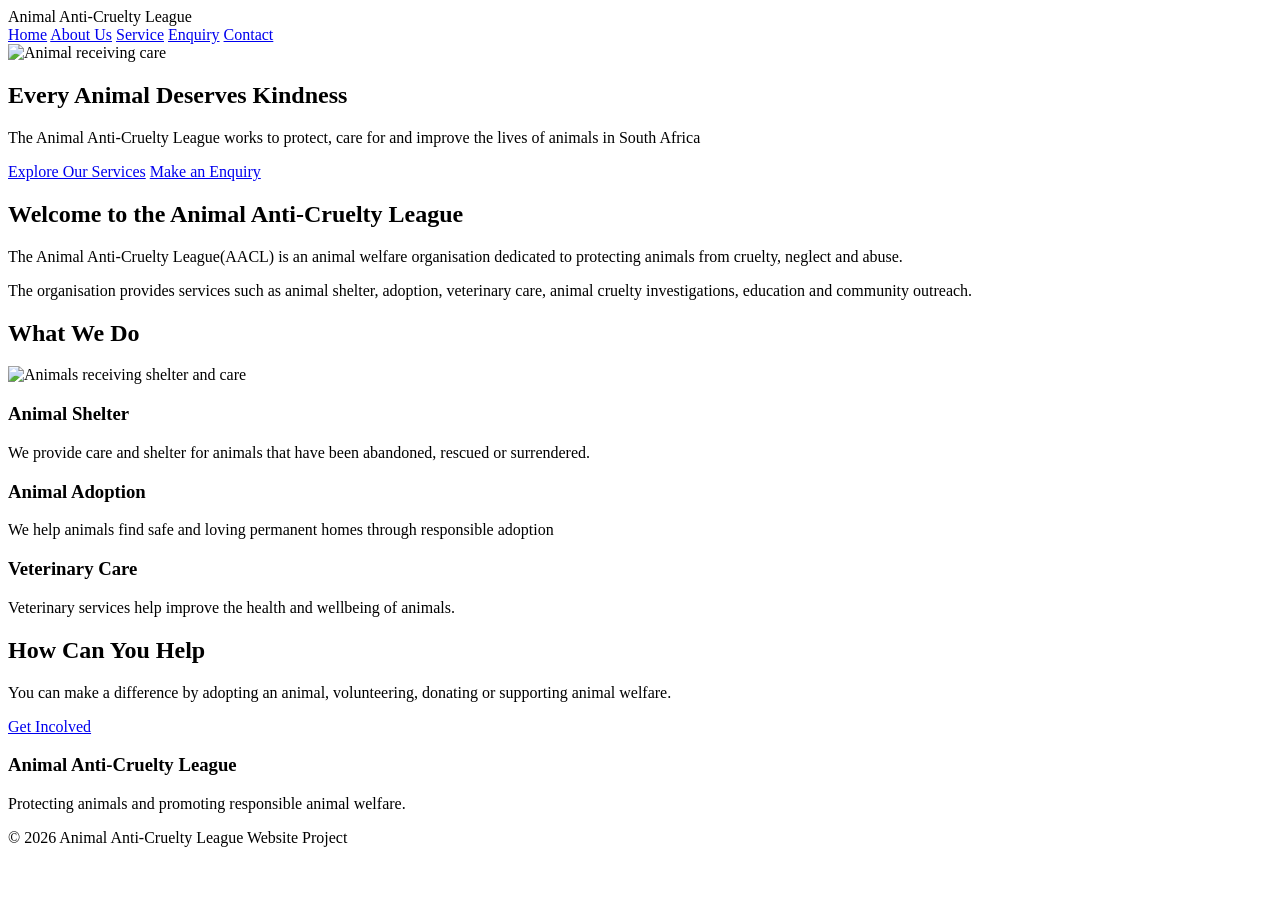
==== WEDE5020_POE_ST10474252/index.html @ 0586139e "Add files via upload" ====
<!DOCTYPE html>
<html lang="en">
    <head>
        <meta charset="UTF-8">
         <meta name="viewport" content="width=device-width, initial-scale=1.0">
        <title>Animal Anti-Cruelty League - Home</title>
    </head>
    <body>
        <!-- Header -->
         <header>
            <div class="logo">
                Animal Anti-Cruelty League
            </div>

            <!-- Navigation Menu -->
             <nav>
                <a href="index.html">Home</a>
                <a href="about.html">About Us</a>
                <a href="services.html">Service</a>
                <a href="enquiry.html">Enquiry</a>
                <a href="contact.html">Contact</a>
             </nav>
         </header>

         <!-- Main Contect -->
          <main>

            <!-- Hero Section -->
             <section class="hero">
                <img src="images/aacl-hero.jpg" alt="Animal receiving care">
                <h1>Every Animal Deserves Kindness</h1>
                <p>The Animal Anti-Cruelty League works to protect, care for and improve the lives of animals in South Africa</p>
                <a href="services.html" class="button">Explore Our Services</a>
                <a href="enquiry.html" class="button">Make an Enquiry</a>
             </section>
             
            <!-- Introduction -->
             <section>
                <h2>Welcome to the Animal Anti-Cruelty League</h2>
                <p>The Animal Anti-Cruelty League(AACL) is an animal welfare organisation dedicated to protecting animals from cruelty, neglect and abuse.</p>
                <p> The organisation provides services such as animal shelter, adoption, veterinary care, animal cruelty investigations, education and community outreach.</p>
             </section>
             <!-- Services -->
              <section>
                <h2>What We Do</h2>
                <div class="cards">
                    <article>
                        <img src="images/shelter.jpg" alt="Animals receiving shelter and care">
                        <h3>Animal Shelter</h3>
                        <p>We provide care and shelter for animals that have been abandoned, rescued or surrendered.</p>
                    </article>
                    <article>
                        <h3>Animal Adoption</h3>
                        <p>We help animals find safe and loving permanent homes through responsible adoption</p>
                    </article>
                    <article>
                        <h3>Veterinary Care</h3>
                        <p>Veterinary services help improve the health and wellbeing of animals.</p>
                    </article>
                </div>
              </section>
              <!-- Call To Action -->
               <sction class="cta">
                <h2>How Can You Help</h2>
                <p>You can make a difference by adopting an animal, volunteering, donating or supporting animal welfare.</p>
                <a href="enquiry.html" class="button">Get Incolved</a>
               </sction>
          </main>
          <!-- Footer -->
           <footer>
            <h3>Animal Anti-Cruelty League</h3>
            <p> Protecting animals and promoting responsible animal welfare.</p>
            <p>&copy; 2026 Animal Anti-Cruelty League Website Project</p>
           </footer>
    </body>
</html>
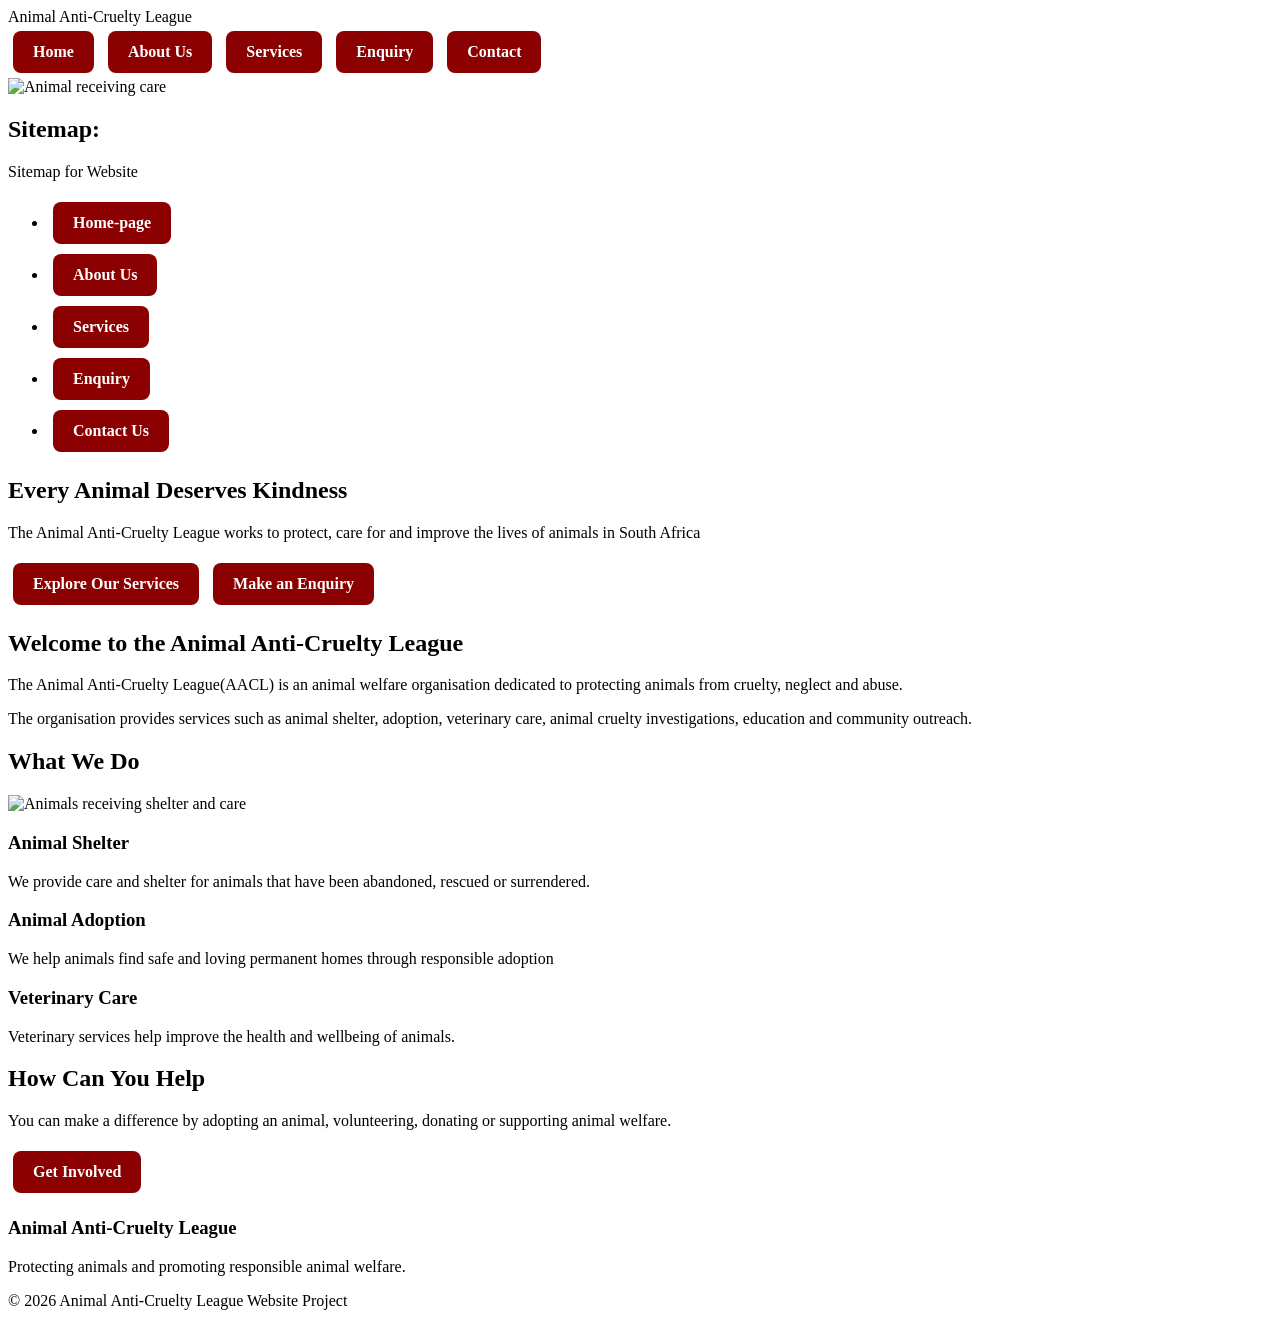
==== commit fc2ff69d: "Add files via upload" ====
--- a/WEDE5020_POE_ST10474252/index.html
+++ b/WEDE5020_POE_ST10474252/index.html
@@ -14,11 +14,11 @@
 
             <!-- Navigation Menu -->
              <nav>
-                <a href="index.html">Home</a>
-                <a href="about.html">About Us</a>
-                <a href="services.html">Service</a>
-                <a href="enquiry.html">Enquiry</a>
-                <a href="contact.html">Contact</a>
+                <a href="index.html" style="background-color: darkred;color: white;padding: 12px 20px;margin: 5px;border-radius: 8px;text-decoration: none;display: inline-block;font-weight: bold;">Home</a>
+                <a href="about.html"style="background-color: darkred;color: white;padding: 12px 20px;margin: 5px;border-radius: 8px;text-decoration: none;display: inline-block;font-weight: bold;">About Us</a>
+                <a href="services.html"style="background-color: darkred;color: white;padding: 12px 20px;margin: 5px;border-radius: 8px;text-decoration: none;display: inline-block;font-weight: bold;">Services</a>
+                <a href="enquiry.html"style="background-color: darkred;color: white;padding: 12px 20px;margin: 5px;border-radius: 8px;text-decoration: none;display: inline-block;font-weight: bold;">Enquiry</a>
+                <a href="contact.html"style="background-color: darkred;color: white;padding: 12px 20px;margin: 5px;border-radius: 8px;text-decoration: none;display: inline-block;font-weight: bold;">Contact</a>
              </nav>
          </header>
 
@@ -28,10 +28,21 @@
             <!-- Hero Section -->
              <section class="hero">
                 <img src="images/aacl-hero.jpg" alt="Animal receiving care">
+                <h2>Sitemap:</h2>
+
+                    <p>Sitemap for Website</p>
+
+                    <ul>
+                        <li><a href="index.html" style="background-color: darkred;color: white;padding: 12px 20px;margin: 5px;border-radius: 8px;text-decoration: none;display: inline-block;font-weight: bold;">Home-page</a></li>
+                        <li><a href="about.html" style="background-color: darkred;color: white;padding: 12px 20px;margin: 5px;border-radius: 8px;text-decoration: none;display: inline-block;font-weight: bold;">About Us</a></li>
+                        <li><a href="services.html" style="background-color: darkred;color: white;padding: 12px 20px;margin: 5px;border-radius: 8px;text-decoration: none;display: inline-block;font-weight: bold;">Services</a></li>
+                        <li><a href="enquiry.html" style="background-color: darkred;color: white;padding: 12px 20px;margin: 5px;border-radius: 8px;text-decoration: none;display: inline-block;font-weight: bold;">Enquiry</a></li>
+                        <li><a href="contact.html" style="background-color: darkred;color: white;padding: 12px 20px;margin: 5px;border-radius: 8px;text-decoration: none;display: inline-block;font-weight: bold;">Contact Us</a></li>
+                    </ul>
                 <h1>Every Animal Deserves Kindness</h1>
                 <p>The Animal Anti-Cruelty League works to protect, care for and improve the lives of animals in South Africa</p>
-                <a href="services.html" class="button">Explore Our Services</a>
-                <a href="enquiry.html" class="button">Make an Enquiry</a>
+                <a href="services.html" style="background-color: darkred;color: white;padding: 12px 20px;margin: 5px;border-radius: 8px;text-decoration: none;display: inline-block;font-weight: bold;">Explore Our Services</a>
+                <a href="enquiry.html" style="background-color: darkred;color: white;padding: 12px 20px;margin: 5px;border-radius: 8px;text-decoration: none;display: inline-block;font-weight: bold;">Make an Enquiry</a>
              </section>
              
             <!-- Introduction -->
@@ -63,13 +74,14 @@
                <sction class="cta">
                 <h2>How Can You Help</h2>
                 <p>You can make a difference by adopting an animal, volunteering, donating or supporting animal welfare.</p>
-                <a href="enquiry.html" class="button">Get Incolved</a>
+                <a href="enquiry.html" style="background-color: darkred;color: white;padding: 12px 20px;margin: 5px;border-radius: 8px;text-decoration: none;display: inline-block;font-weight: bold;">Get Involved</a>
                </sction>
           </main>
           <!-- Footer -->
            <footer>
             <h3>Animal Anti-Cruelty League</h3>
             <p> Protecting animals and promoting responsible animal welfare.</p>
+            <!-- © 2026 Sisanda Mthenjana WEDES5020 Website Project All rights reserved. -->
             <p>&copy; 2026 Animal Anti-Cruelty League Website Project</p>
            </footer>
     </body>
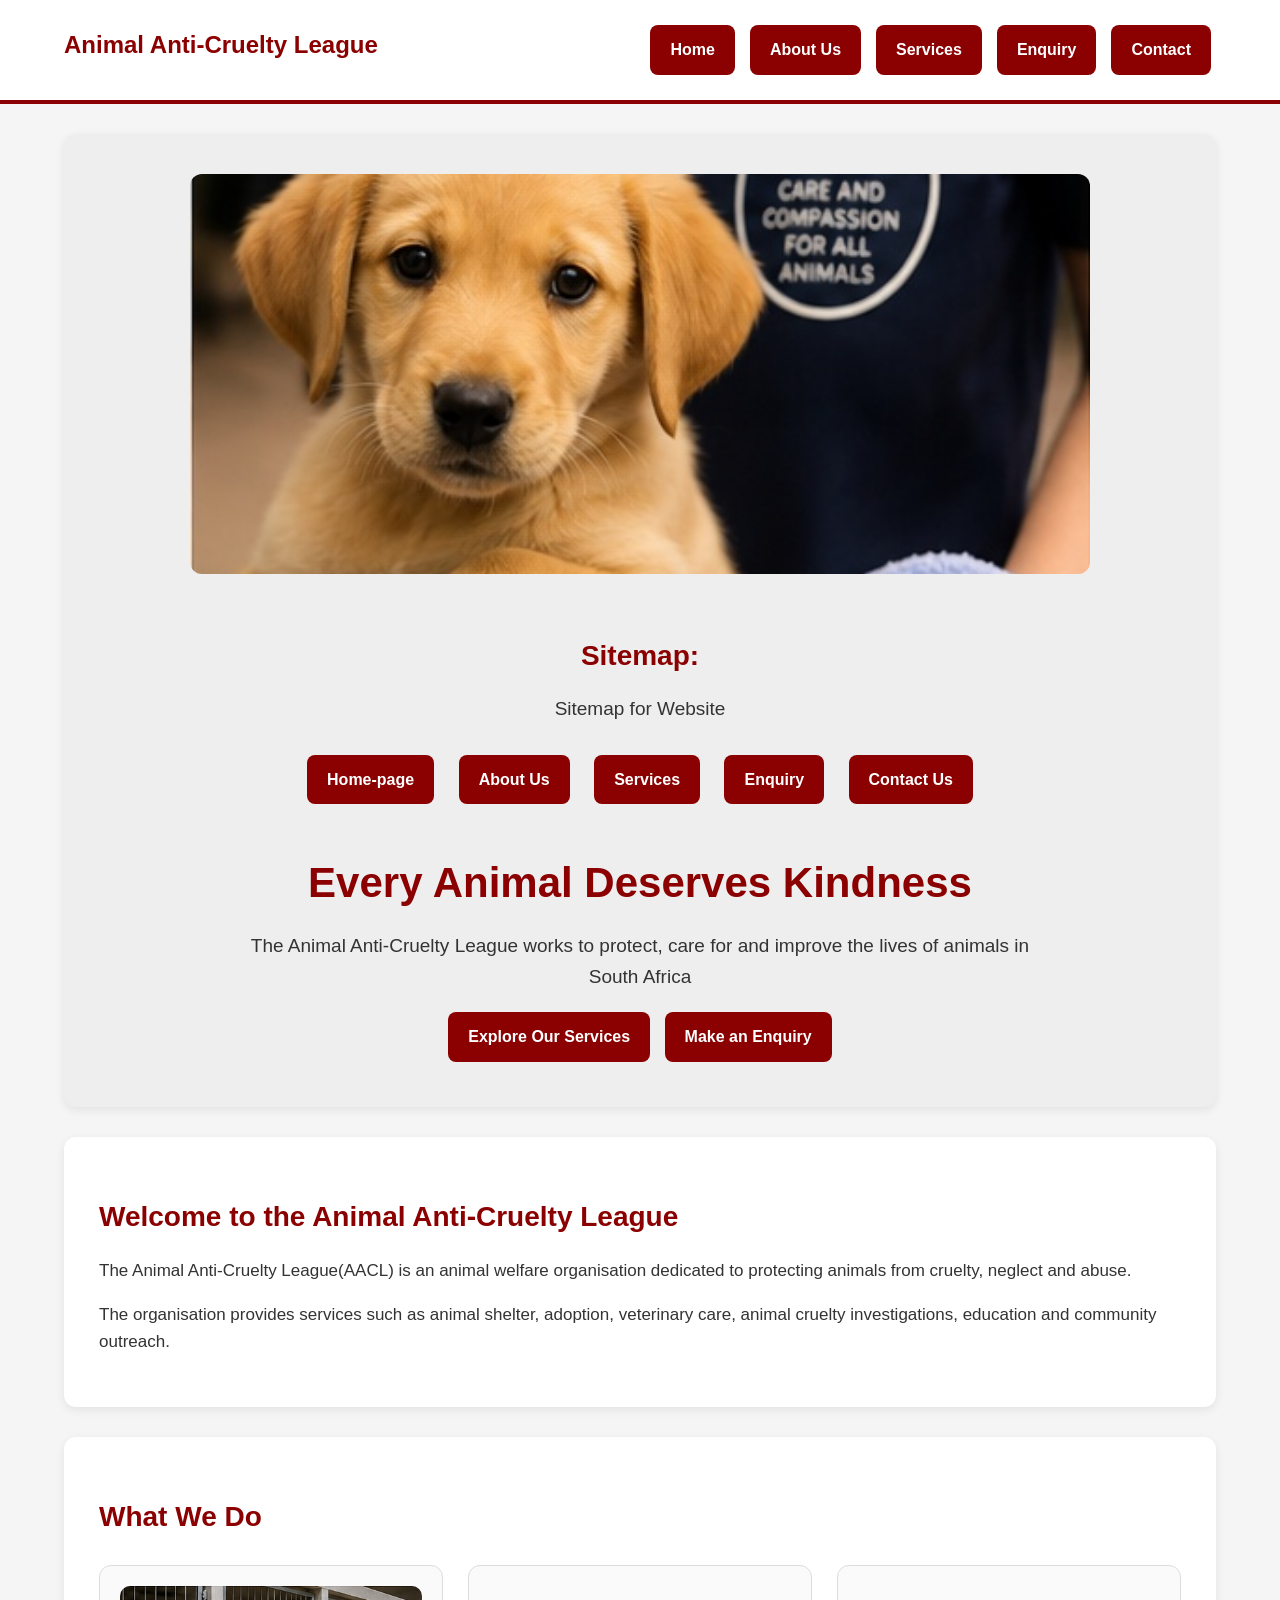
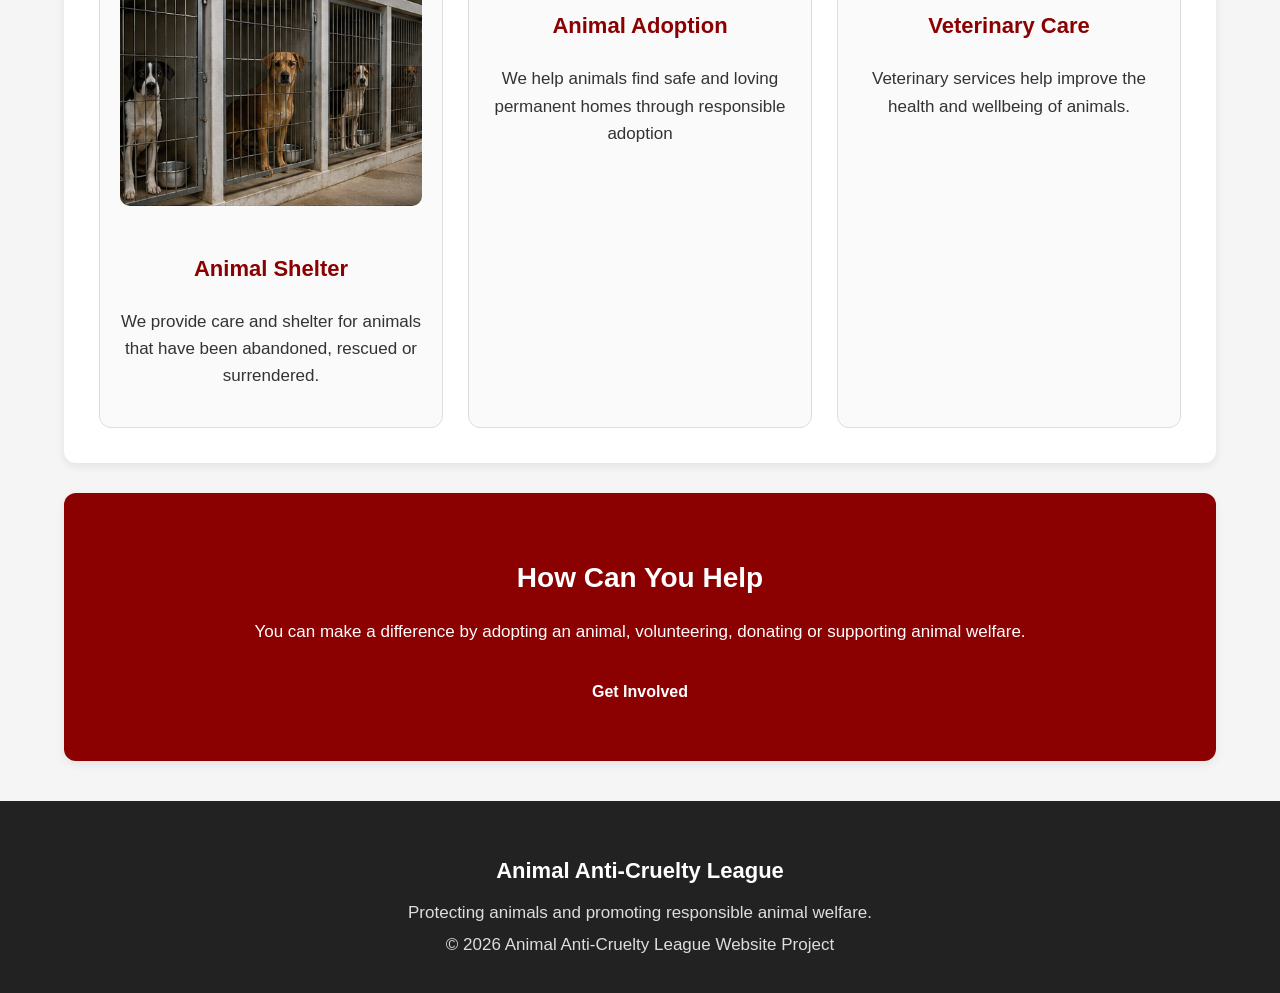
==== commit 9a6088f5: "Add files via upload" ====
--- a/WEDE5020_POE_ST10474252/index.html
+++ b/WEDE5020_POE_ST10474252/index.html
@@ -4,6 +4,7 @@
         <meta charset="UTF-8">
          <meta name="viewport" content="width=device-width, initial-scale=1.0">
         <title>Animal Anti-Cruelty League - Home</title>
+        <link rel="stylesheet" href="css/style.css">
     </head>
     <body>
         <!-- Header -->
@@ -14,11 +15,11 @@
 
             <!-- Navigation Menu -->
              <nav>
-                <a href="index.html" style="background-color: darkred;color: white;padding: 12px 20px;margin: 5px;border-radius: 8px;text-decoration: none;display: inline-block;font-weight: bold;">Home</a>
-                <a href="about.html"style="background-color: darkred;color: white;padding: 12px 20px;margin: 5px;border-radius: 8px;text-decoration: none;display: inline-block;font-weight: bold;">About Us</a>
-                <a href="services.html"style="background-color: darkred;color: white;padding: 12px 20px;margin: 5px;border-radius: 8px;text-decoration: none;display: inline-block;font-weight: bold;">Services</a>
-                <a href="enquiry.html"style="background-color: darkred;color: white;padding: 12px 20px;margin: 5px;border-radius: 8px;text-decoration: none;display: inline-block;font-weight: bold;">Enquiry</a>
-                <a href="contact.html"style="background-color: darkred;color: white;padding: 12px 20px;margin: 5px;border-radius: 8px;text-decoration: none;display: inline-block;font-weight: bold;">Contact</a>
+                <a href="index.html">Home</a>
+                <a href="about.html">About Us</a>
+                <a href="services.html">Services</a>
+                <a href="enquiry.html">Enquiry</a>
+                <a href="contact.html">Contact</a>
              </nav>
          </header>
 
@@ -71,11 +72,11 @@
                 </div>
               </section>
               <!-- Call To Action -->
-               <sction class="cta">
+               <section class="cta">
                 <h2>How Can You Help</h2>
                 <p>You can make a difference by adopting an animal, volunteering, donating or supporting animal welfare.</p>
                 <a href="enquiry.html" style="background-color: darkred;color: white;padding: 12px 20px;margin: 5px;border-radius: 8px;text-decoration: none;display: inline-block;font-weight: bold;">Get Involved</a>
-               </sction>
+               </section>
           </main>
           <!-- Footer -->
            <footer>
--- a/WEDE5020_POE_ST10474252/css/style.css
+++ b/WEDE5020_POE_ST10474252/css/style.css
@@ -0,0 +1,433 @@
+* {
+    box-sizing: border-box;
+}
+
+html {
+    scroll-behavior: smooth;
+}
+
+body {
+    margin: 0;
+    padding: 0;
+    font-family: Arial, Helvetica, sans-serif;
+    line-height: 1.6;
+    color: #333;
+    background-color: #f5f5f5;
+}
+
+header {
+    background-color: #fff;
+    padding: 20px 5%;
+    border-bottom: 4px solid darkred;
+    display: flex;
+    justify-content: space-between;
+    align-items: center;
+    flex-wrap: wrap;
+}
+
+.logo {
+    color: darkred;
+    font-size: 24px;
+    font-weight: bold;
+    margin-bottom: 10px;
+}
+
+nav {
+    display: flex;
+    flex-wrap: wrap;
+    justify-content: center;
+    gap: 5px;
+}
+
+nav a {
+    background-color: darkred;
+    color: #fff;
+    padding: 12px 20px;
+    margin: 5px;
+    border-radius: 8px;
+    text-decoration: none;
+    display: inline-block;
+    font-weight: bold;
+    transition: 0.3s;
+}
+
+nav a:hover {
+    background-color: #8b0000;
+    transform: translateY(-2px);
+}
+
+main {
+    width: 90%;
+    max-width: 1200px;
+    margin: 0 auto;
+}
+
+main > section {
+    background-color: #fff;
+    margin: 30px 0;
+    padding: 35px;
+    border-radius: 12px;
+    box-shadow: 0 3px 10px rgba(0, 0, 0, 0.08);
+}
+
+h1 {
+    color: darkred;
+    font-size: 38px;
+    margin-bottom: 15px;
+}
+
+h2 {
+    color: darkred;
+    font-size: 28px;
+    margin-bottom: 15px;
+}
+
+h3 {
+    color: darkred;
+    font-size: 22px;
+}
+
+p {
+    font-size: 17px;
+}
+
+.hero {
+    background-color: #eee;
+    text-align: center;
+    padding: 40px;
+    margin-top: 30px;
+    border-radius: 12px;
+}
+
+.hero img {
+    width: 100%;
+    max-width: 900px;
+    height: 400px;
+    object-fit: cover;
+    margin: 0 auto 30px;
+    border-radius: 12px;
+}
+
+.hero h1 {
+    font-size: 42px;
+    color: darkred;
+}
+
+.hero p {
+    max-width: 800px;
+    margin: 15px auto;
+    font-size: 19px;
+}
+
+.hero a {
+    background-color: darkred;
+    color: #fff;
+    padding: 12px 20px;
+    margin: 5px;
+    border-radius: 8px;
+    text-decoration: none;
+    display: inline-block;
+    font-weight: bold;
+}
+
+.hero a:hover {
+    background-color: #8b0000;
+}
+
+.hero ul {
+    list-style-type: none;
+    padding: 0;
+    margin: 20px 0 30px;
+}
+
+.hero li {
+    display: inline-block;
+    margin: 5px;
+}
+
+.page-title {
+    text-align: center;
+    background-color: #fff;
+    padding: 40px;
+    margin-top: 30px;
+    border-radius: 12px;
+}
+
+.page-title h1 {
+    font-size: 40px;
+}
+
+.page-title p {
+    max-width: 800px;
+    margin: 10px auto 25px;
+}
+
+.page-title img {
+    width: 100%;
+    max-width: 700px;
+    height: 350px;
+    object-fit: cover;
+    margin: 20px auto 0;
+    border-radius: 12px;
+}
+
+main img {
+    max-width: 100%;
+    border-radius: 10px;
+}
+
+main ul {
+    padding-left: 25px;
+}
+
+main li {
+    margin-bottom: 8px;
+}
+
+.cards {
+    display: grid;
+    grid-template-columns: repeat(3, 1fr);
+    gap: 25px;
+    margin-top: 25px;
+}
+
+.cards article {
+    background-color: #fafafa;
+    border: 1px solid #ddd;
+    border-radius: 12px;
+    padding: 20px;
+    text-align: center;
+    transition: 0.3s;
+}
+
+.cards article:hover {
+    transform: translateY(-5px);
+    box-shadow: 0 5px 15px rgba(0, 0, 0, 0.12);
+}
+
+.cards article img {
+    width: 100%;
+    height: 220px;
+    object-fit: cover;
+    border-radius: 10px;
+    margin-bottom: 15px;
+}
+
+.cards article h2,
+.cards article h3 {
+    color: darkred;
+}
+
+.cta {
+    background-color: darkred !important;
+    color: #fff;
+    text-align: center;
+    padding: 40px;
+    border-radius: 12px;
+    margin: 30px 0;
+}
+
+.cta h2,
+.cta p {
+    color: #fff;
+}
+
+.cta a {
+    background-color: #fff;
+    color: darkred;
+    padding: 12px 20px;
+    margin: 5px;
+    border-radius: 8px;
+    text-decoration: none;
+    display: inline-block;
+    font-weight: bold;
+}
+
+.cta a:hover {
+    background-color: #eee;
+}
+
+form {
+    max-width: 800px;
+    margin: 0 auto;
+}
+
+.form-group {
+    margin-bottom: 20px;
+}
+
+.form-group label {
+    display: block;
+    color: darkred;
+    font-weight: bold;
+    margin-bottom: 7px;
+}
+
+.form-group input,
+.form-group select,
+.form-group textarea {
+    width: 100%;
+    padding: 12px;
+    border: 1px solid #bbb;
+    border-radius: 6px;
+    font-family: Arial, Helvetica, sans-serif;
+    font-size: 16px;
+    background-color: #fff;
+}
+
+.form-group input:focus,
+.form-group select:focus,
+.form-group textarea:focus {
+    outline: none;
+    border: 2px solid darkred;
+}
+
+.form-group textarea {
+    min-height: 160px;
+    resize: vertical;
+}
+
+.button {
+    background-color: darkred;
+    color: #fff;
+    border: none;
+    padding: 12px 22px;
+    margin: 5px;
+    border-radius: 8px;
+    font-size: 16px;
+    font-weight: bold;
+    cursor: pointer;
+}
+
+.button:hover {
+    background-color: #8b0000;
+}
+
+.map {
+    width: 100%;
+    overflow: hidden;
+    border-radius: 10px;
+}
+
+.map iframe {
+    width: 100%;
+    border: 0;
+    border-radius: 10px;
+}
+
+main section p strong {
+    color: darkred;
+}
+
+footer {
+    background-color: #222;
+    color: #fff;
+    text-align: center;
+    padding: 30px 20px;
+    margin-top: 40px;
+}
+
+footer h3 {
+    color: #fff;
+    margin-bottom: 10px;
+}
+
+footer p {
+    color: #ddd;
+    margin: 5px 0;
+}
+
+@media screen and (max-width: 900px) {
+    header {
+        flex-direction: column;
+        text-align: center;
+    }
+
+    .logo {
+        margin-bottom: 15px;
+    }
+
+    .cards {
+        grid-template-columns: repeat(2, 1fr);
+    }
+
+    .hero img {
+        height: 350px;
+    }
+}
+
+@media screen and (max-width: 600px) {
+    header {
+        padding: 15px;
+    }
+
+    .logo {
+        font-size: 20px;
+    }
+
+    nav {
+        width: 100%;
+    }
+
+    nav a {
+        padding: 10px 14px;
+        font-size: 14px;
+    }
+
+    main {
+        width: 95%;
+    }
+
+    main > section {
+        padding: 20px;
+    }
+
+    h1 {
+        font-size: 30px;
+    }
+
+    h2 {
+        font-size: 24px;
+    }
+
+    .hero {
+        padding: 20px;
+    }
+
+    .hero h1 {
+        font-size: 32px;
+    }
+
+    .hero img {
+        height: 250px;
+    }
+
+    .page-title {
+        padding: 20px;
+    }
+
+    .page-title h1 {
+        font-size: 32px;
+    }
+
+    .page-title img {
+        height: 250px;
+    }
+
+    .cards {
+        grid-template-columns: 1fr;
+    }
+
+    .cards article img {
+        height: 250px;
+    }
+
+    .button {
+        width: 100%;
+        margin: 5px 0;
+    }
+
+    .cta {
+        padding: 25px 15px;
+    }
+}
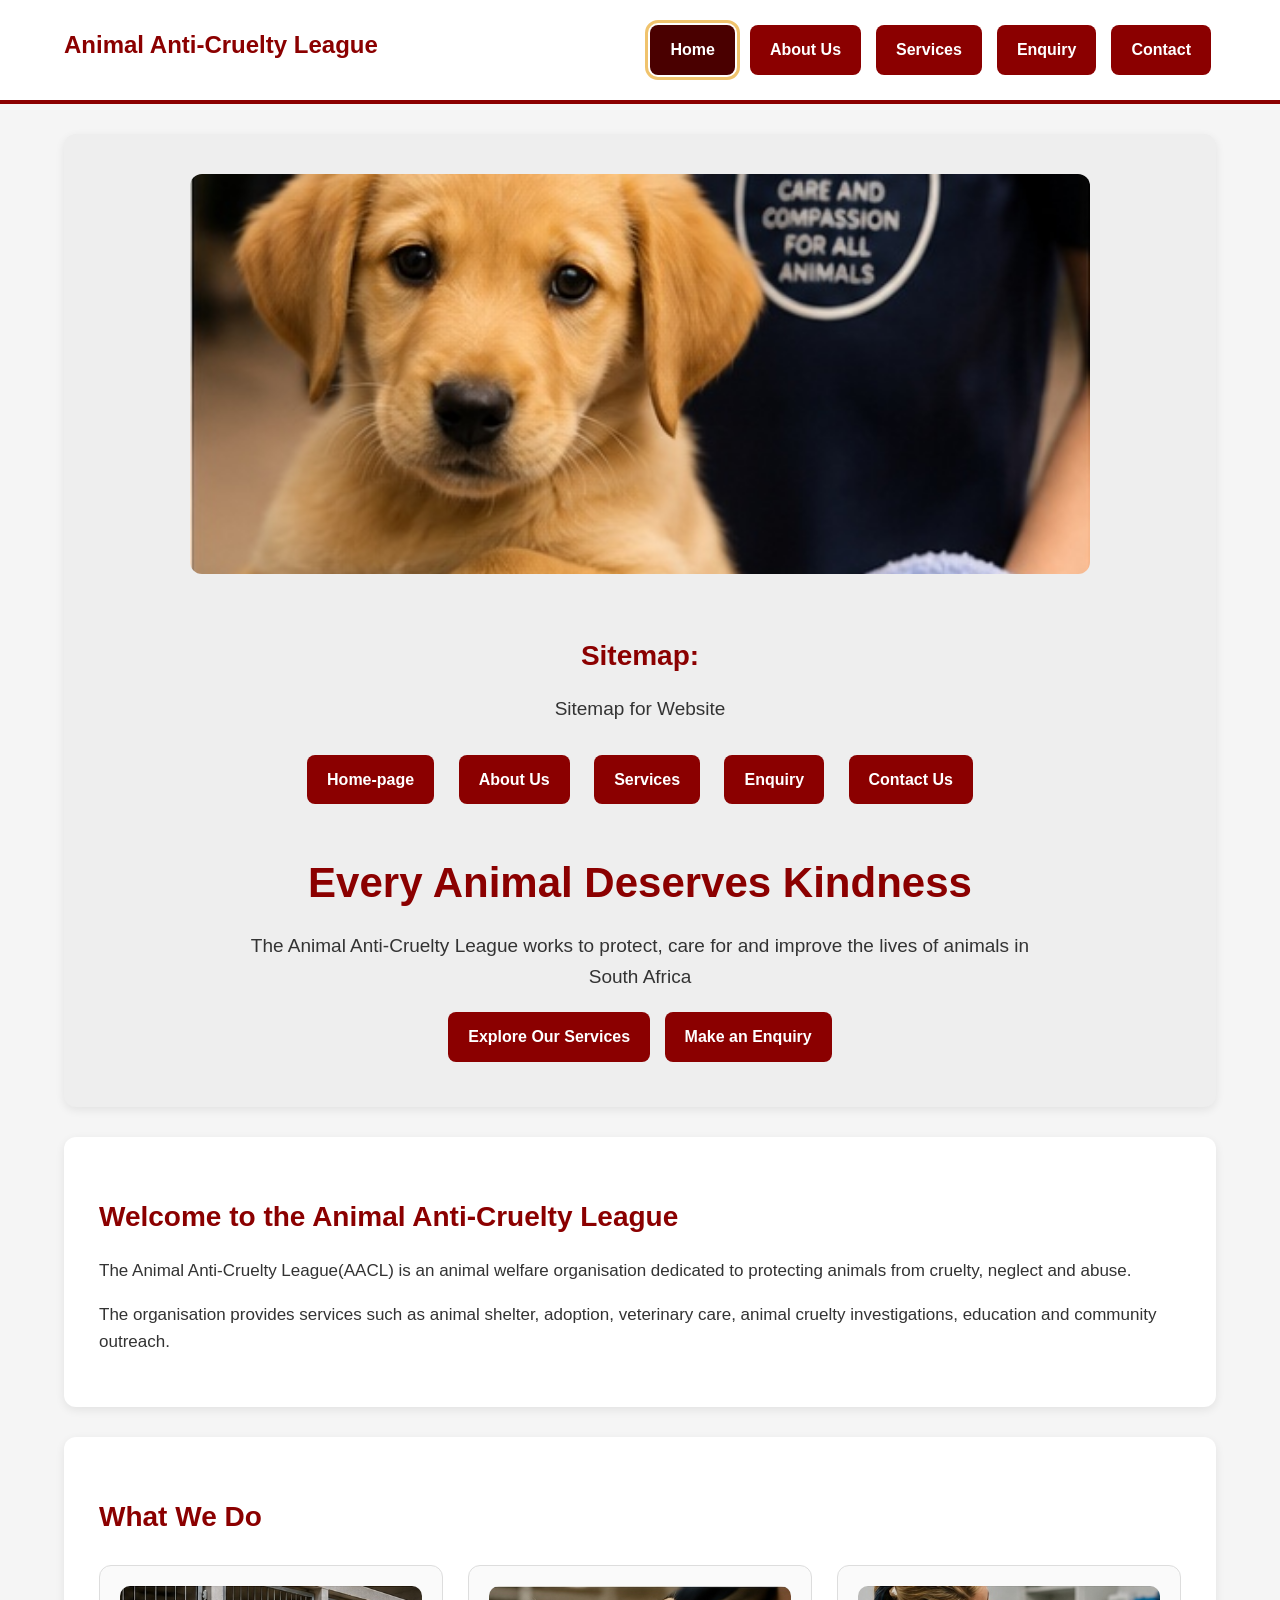
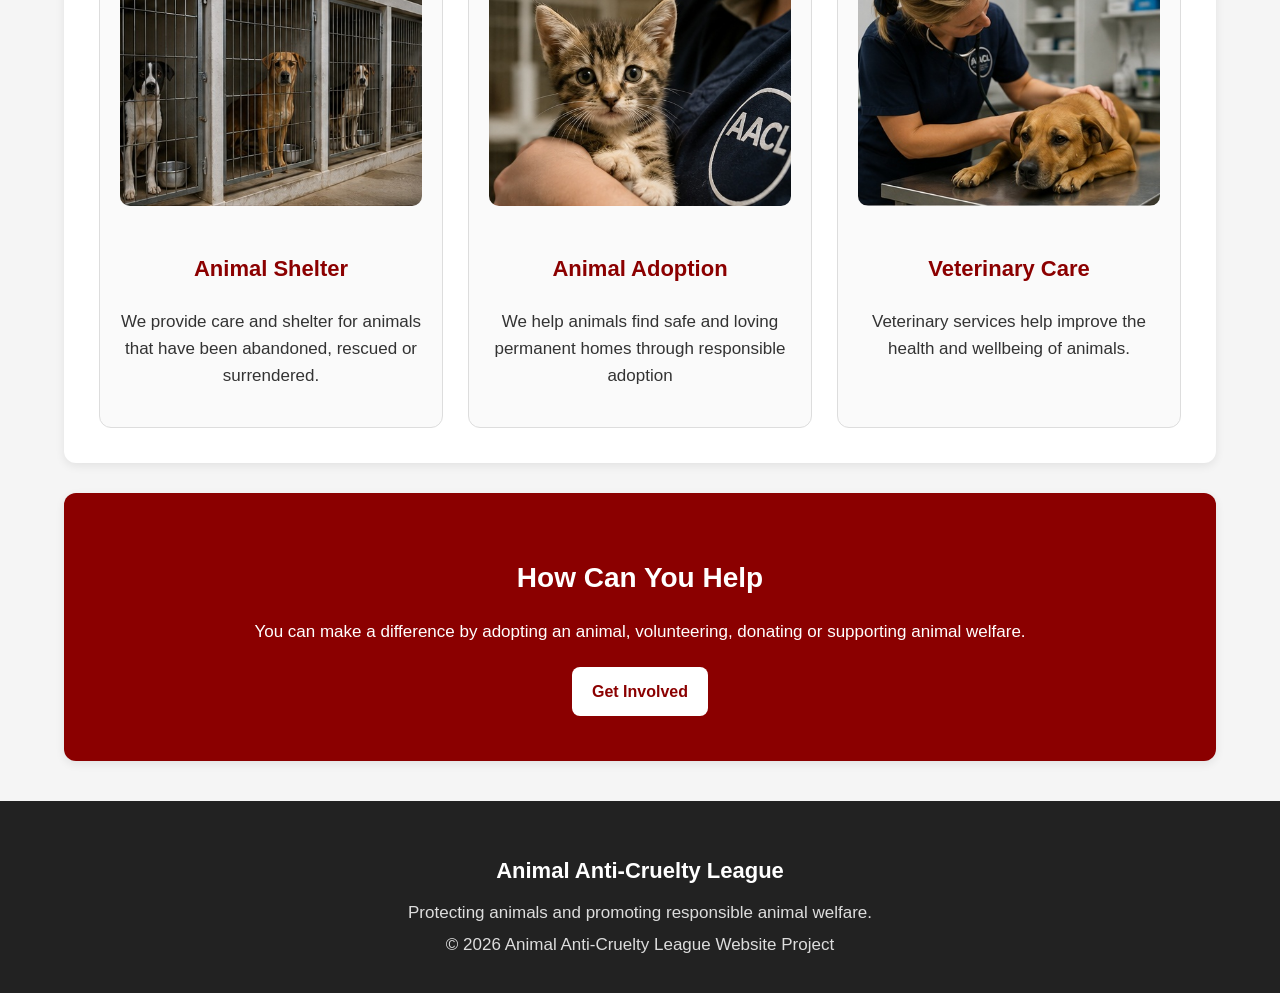
==== commit 649af20d: "Add files via upload" ====
--- a/WEDE5020_POE_ST10474252/index.html
+++ b/WEDE5020_POE_ST10474252/index.html
@@ -1,89 +1,95 @@
-<!DOCTYPE html>
-<html lang="en">
-    <head>
-        <meta charset="UTF-8">
-         <meta name="viewport" content="width=device-width, initial-scale=1.0">
-        <title>Animal Anti-Cruelty League - Home</title>
-        <link rel="stylesheet" href="css/style.css">
-    </head>
-    <body>
-        <!-- Header -->
-         <header>
-            <div class="logo">
-                Animal Anti-Cruelty League
-            </div>
-
-            <!-- Navigation Menu -->
-             <nav>
-                <a href="index.html">Home</a>
-                <a href="about.html">About Us</a>
-                <a href="services.html">Services</a>
-                <a href="enquiry.html">Enquiry</a>
-                <a href="contact.html">Contact</a>
-             </nav>
-         </header>
-
-         <!-- Main Contect -->
-          <main>
-
-            <!-- Hero Section -->
-             <section class="hero">
-                <img src="images/aacl-hero.jpg" alt="Animal receiving care">
-                <h2>Sitemap:</h2>
-
-                    <p>Sitemap for Website</p>
-
-                    <ul>
-                        <li><a href="index.html" style="background-color: darkred;color: white;padding: 12px 20px;margin: 5px;border-radius: 8px;text-decoration: none;display: inline-block;font-weight: bold;">Home-page</a></li>
-                        <li><a href="about.html" style="background-color: darkred;color: white;padding: 12px 20px;margin: 5px;border-radius: 8px;text-decoration: none;display: inline-block;font-weight: bold;">About Us</a></li>
-                        <li><a href="services.html" style="background-color: darkred;color: white;padding: 12px 20px;margin: 5px;border-radius: 8px;text-decoration: none;display: inline-block;font-weight: bold;">Services</a></li>
-                        <li><a href="enquiry.html" style="background-color: darkred;color: white;padding: 12px 20px;margin: 5px;border-radius: 8px;text-decoration: none;display: inline-block;font-weight: bold;">Enquiry</a></li>
-                        <li><a href="contact.html" style="background-color: darkred;color: white;padding: 12px 20px;margin: 5px;border-radius: 8px;text-decoration: none;display: inline-block;font-weight: bold;">Contact Us</a></li>
-                    </ul>
-                <h1>Every Animal Deserves Kindness</h1>
-                <p>The Animal Anti-Cruelty League works to protect, care for and improve the lives of animals in South Africa</p>
-                <a href="services.html" style="background-color: darkred;color: white;padding: 12px 20px;margin: 5px;border-radius: 8px;text-decoration: none;display: inline-block;font-weight: bold;">Explore Our Services</a>
-                <a href="enquiry.html" style="background-color: darkred;color: white;padding: 12px 20px;margin: 5px;border-radius: 8px;text-decoration: none;display: inline-block;font-weight: bold;">Make an Enquiry</a>
-             </section>
-             
-            <!-- Introduction -->
-             <section>
-                <h2>Welcome to the Animal Anti-Cruelty League</h2>
-                <p>The Animal Anti-Cruelty League(AACL) is an animal welfare organisation dedicated to protecting animals from cruelty, neglect and abuse.</p>
-                <p> The organisation provides services such as animal shelter, adoption, veterinary care, animal cruelty investigations, education and community outreach.</p>
-             </section>
-             <!-- Services -->
-              <section>
-                <h2>What We Do</h2>
-                <div class="cards">
-                    <article>
-                        <img src="images/shelter.jpg" alt="Animals receiving shelter and care">
-                        <h3>Animal Shelter</h3>
-                        <p>We provide care and shelter for animals that have been abandoned, rescued or surrendered.</p>
-                    </article>
-                    <article>
-                        <h3>Animal Adoption</h3>
-                        <p>We help animals find safe and loving permanent homes through responsible adoption</p>
-                    </article>
-                    <article>
-                        <h3>Veterinary Care</h3>
-                        <p>Veterinary services help improve the health and wellbeing of animals.</p>
-                    </article>
-                </div>
-              </section>
-              <!-- Call To Action -->
-               <section class="cta">
-                <h2>How Can You Help</h2>
-                <p>You can make a difference by adopting an animal, volunteering, donating or supporting animal welfare.</p>
-                <a href="enquiry.html" style="background-color: darkred;color: white;padding: 12px 20px;margin: 5px;border-radius: 8px;text-decoration: none;display: inline-block;font-weight: bold;">Get Involved</a>
-               </section>
-          </main>
-          <!-- Footer -->
-           <footer>
-            <h3>Animal Anti-Cruelty League</h3>
-            <p> Protecting animals and promoting responsible animal welfare.</p>
-            <!-- © 2026 Sisanda Mthenjana WEDES5020 Website Project All rights reserved. -->
-            <p>&copy; 2026 Animal Anti-Cruelty League Website Project</p>
-           </footer>
-    </body>
+<!DOCTYPE html>
+<html lang="en">
+    <head>
+        <meta charset="UTF-8">
+         <meta name="viewport" content="width=device-width, initial-scale=1.0">
+        
+        <meta name="description" content="Learn about the Animal Anti-Cruelty League, animal welfare services, adoption, volunteering and ways to support animal protection in South Africa.">
+        <meta name="robots" content="index, follow">
+        <title>Animal Anti-Cruelty League | Home</title>
+        <link rel="stylesheet" href="css/style.css">
+    </head>
+    <body>
+        <!-- Header -->
+         <header>
+            <div class="logo">
+                Animal Anti-Cruelty League
+            </div>
+
+            <!-- Navigation Menu -->
+             <nav>
+                <a href="index.html" aria-current="page">Home</a>
+                <a href="about.html">About Us</a>
+                <a href="services.html">Services</a>
+                <a href="enquiry.html">Enquiry</a>
+                <a href="contact.html">Contact</a>
+             </nav>
+         </header>
+
+         <!-- Main Contect -->
+          <main>
+
+            <!-- Hero Section -->
+             <section class="hero">
+                <img src="images/aacl-hero.jpg" alt="Animal receiving care">
+                <h2>Sitemap:</h2>
+
+                    <p>Sitemap for Website</p>
+
+                    <ul>
+                        <li><a href="index.html" class="button-link" aria-current="page">Home-page</a></li>
+                        <li><a href="about.html" class="button-link">About Us</a></li>
+                        <li><a href="services.html" class="button-link">Services</a></li>
+                        <li><a href="enquiry.html" class="button-link">Enquiry</a></li>
+                        <li><a href="contact.html" class="button-link">Contact Us</a></li>
+                    </ul>
+                <h1>Every Animal Deserves Kindness</h1>
+                <p>The Animal Anti-Cruelty League works to protect, care for and improve the lives of animals in South Africa</p>
+                <a href="services.html" class="button-link">Explore Our Services</a>
+                <a href="enquiry.html" class="button-link">Make an Enquiry</a>
+             </section>
+             
+            <!-- Introduction -->
+             <section>
+                <h2>Welcome to the Animal Anti-Cruelty League</h2>
+                <p>The Animal Anti-Cruelty League(AACL) is an animal welfare organisation dedicated to protecting animals from cruelty, neglect and abuse.</p>
+                <p> The organisation provides services such as animal shelter, adoption, veterinary care, animal cruelty investigations, education and community outreach.</p>
+             </section>
+             <!-- Services -->
+              <section>
+                <h2>What We Do</h2>
+                <div class="cards">
+                    <article>
+                        <img src="images/shelter.jpg" alt="Animals receiving shelter and care">
+                        <h3>Animal Shelter</h3>
+                        <p>We provide care and shelter for animals that have been abandoned, rescued or surrendered.</p>
+                    </article>
+                    <article>
+                        <img src="images/adoption.jpg" alt="Animal available for adoption">
+                        <h3>Animal Adoption</h3>
+                        <p>We help animals find safe and loving permanent homes through responsible adoption</p>
+                    </article>
+                    <article>
+                        <img src="images/veterinary.jpg" alt="Veterinary care for an animal">
+                        <h3>Veterinary Care</h3>
+                        <p>Veterinary services help improve the health and wellbeing of animals.</p>
+                    </article>
+                </div>
+              </section>
+              <!-- Call To Action -->
+               <section class="cta">
+                <h2>How Can You Help</h2>
+                <p>You can make a difference by adopting an animal, volunteering, donating or supporting animal welfare.</p>
+                <a href="enquiry.html" class="button-link">Get Involved</a>
+               </section>
+          </main>
+          <!-- Footer -->
+           <footer>
+            <h3>Animal Anti-Cruelty League</h3>
+            <p> Protecting animals and promoting responsible animal welfare.</p>
+            <!-- © 2026 Sisanda Mthenjana WEDES5020 Website Project All rights reserved. -->
+            <p>&copy; 2026 Animal Anti-Cruelty League Website Project</p>
+           </footer>
+        <script src="JS/script.js" defer></script>
+</body>
 </html>
--- a/WEDE5020_POE_ST10474252/css/style.css
+++ b/WEDE5020_POE_ST10474252/css/style.css
@@ -430,4 +430,56 @@
     .cta {
         padding: 25px 15px;
     }
-}+}
+
+/* Part 3 interaction, accessibility and responsive improvements */
+nav a.active, nav a[aria-current="page"] { background-color: #4a0000; outline: 3px solid #f0c36d; outline-offset: 2px; }
+nav a:focus-visible, a:focus-visible, button:focus-visible, input:focus-visible, select:focus-visible, textarea:focus-visible { outline: 3px solid #e8b04a; outline-offset: 3px; }
+.button-link { background: darkred; color: #fff; padding: 12px 20px; margin: 5px; border-radius: 8px; text-decoration: none; display: inline-block; font-weight: bold; }
+.button-link:hover { background: #8b0000; }
+#service-search { width: 100%; max-width: 700px; padding: 12px; border: 1px solid #aaa; border-radius: 6px; font: inherit; }
+.service-tools label { display: block; font-weight: bold; margin-bottom: 8px; }
+.form-status { margin: 12px 0; font-weight: bold; }
+.form-status.error { color: #8b0000; background: #fff0f0; border-left: 4px solid #8b0000; padding: 10px; }
+.form-status.success { color: #14532d; background: #ecfdf3; border-left: 4px solid #16803c; padding: 10px; }
+.form-note { font-size: .95rem; background: #fff8e8; border-left: 4px solid #e8b04a; padding: 12px; }
+.form-honeypot { position: absolute !important; left: -10000px !important; width: 1px; height: 1px; overflow: hidden; }
+.faq-item { border-bottom: 1px solid #ddd; padding: 10px 0; }
+.faq-item h3 { margin: 0; }
+.faq-question { width: 100%; text-align: left; padding: 14px 16px; border: 0; border-radius: 6px; background: #f6eeee; color: darkred; font: inherit; font-weight: bold; cursor: pointer; }
+.faq-question::after { content: '+'; float: right; font-size: 1.2em; }
+.faq-question[aria-expanded="true"]::after { content: '−'; }
+.faq-answer { padding: 4px 16px; }
+.zoomable-image { cursor: zoom-in; }
+.lightbox[hidden] { display: none; }
+.lightbox { position: fixed; z-index: 10000; inset: 0; display: flex; flex-direction: column; justify-content: center; align-items: center; gap: 12px; padding: 60px 24px 24px; background: rgba(0,0,0,.92); }
+.lightbox img { max-width: min(92vw, 1100px); max-height: 78vh; object-fit: contain; border-radius: 8px; }
+.lightbox-caption { color: #fff; text-align: center; margin: 0; }
+.lightbox-close { position: absolute; top: 16px; right: 24px; border: 0; background: transparent; color: #fff; font-size: 42px; cursor: pointer; }
+body.lightbox-open { overflow: hidden; }
+.back-to-top { position: fixed; right: 20px; bottom: 20px; z-index: 1000; border: 0; border-radius: 999px; background: darkred; color: #fff; padding: 12px 16px; font-weight: bold; cursor: pointer; box-shadow: 0 3px 10px rgba(0,0,0,.2); opacity: 0; pointer-events: none; transform: translateY(8px); transition: opacity .2s, transform .2s; }
+.back-to-top.visible { opacity: 1; pointer-events: auto; transform: translateY(0); }
+button:disabled { opacity: .65; cursor: wait; }
+[hidden] { display: none !important; }
+@media (max-width: 800px) {
+  header { justify-content: center; text-align: center; }
+  nav { width: 100%; }
+  nav a { padding: 10px 13px; }
+  main { width: 94%; }
+  main > section, .hero, .page-title, .cta { padding: 22px; }
+  .cards { grid-template-columns: repeat(2, minmax(0, 1fr)); }
+  h1, .hero h1, .page-title h1 { font-size: clamp(1.8rem, 5vw, 2.4rem); }
+  h2 { font-size: 1.5rem; }
+  .hero img { height: 300px; }
+}
+@media (max-width: 520px) {
+  .cards { grid-template-columns: 1fr; }
+  nav { gap: 2px; }
+  nav a { margin: 3px; padding: 9px 11px; font-size: .92rem; }
+  main > section, .hero, .page-title, .cta { padding: 18px; }
+  .hero img, .page-title img { height: 230px; }
+  .button { width: 100%; margin: 6px 0; }
+}
+@media (prefers-reduced-motion: reduce) {
+  *, *::before, *::after { scroll-behavior: auto !important; animation-duration: .01ms !important; animation-iteration-count: 1 !important; transition-duration: .01ms !important; }
+}
